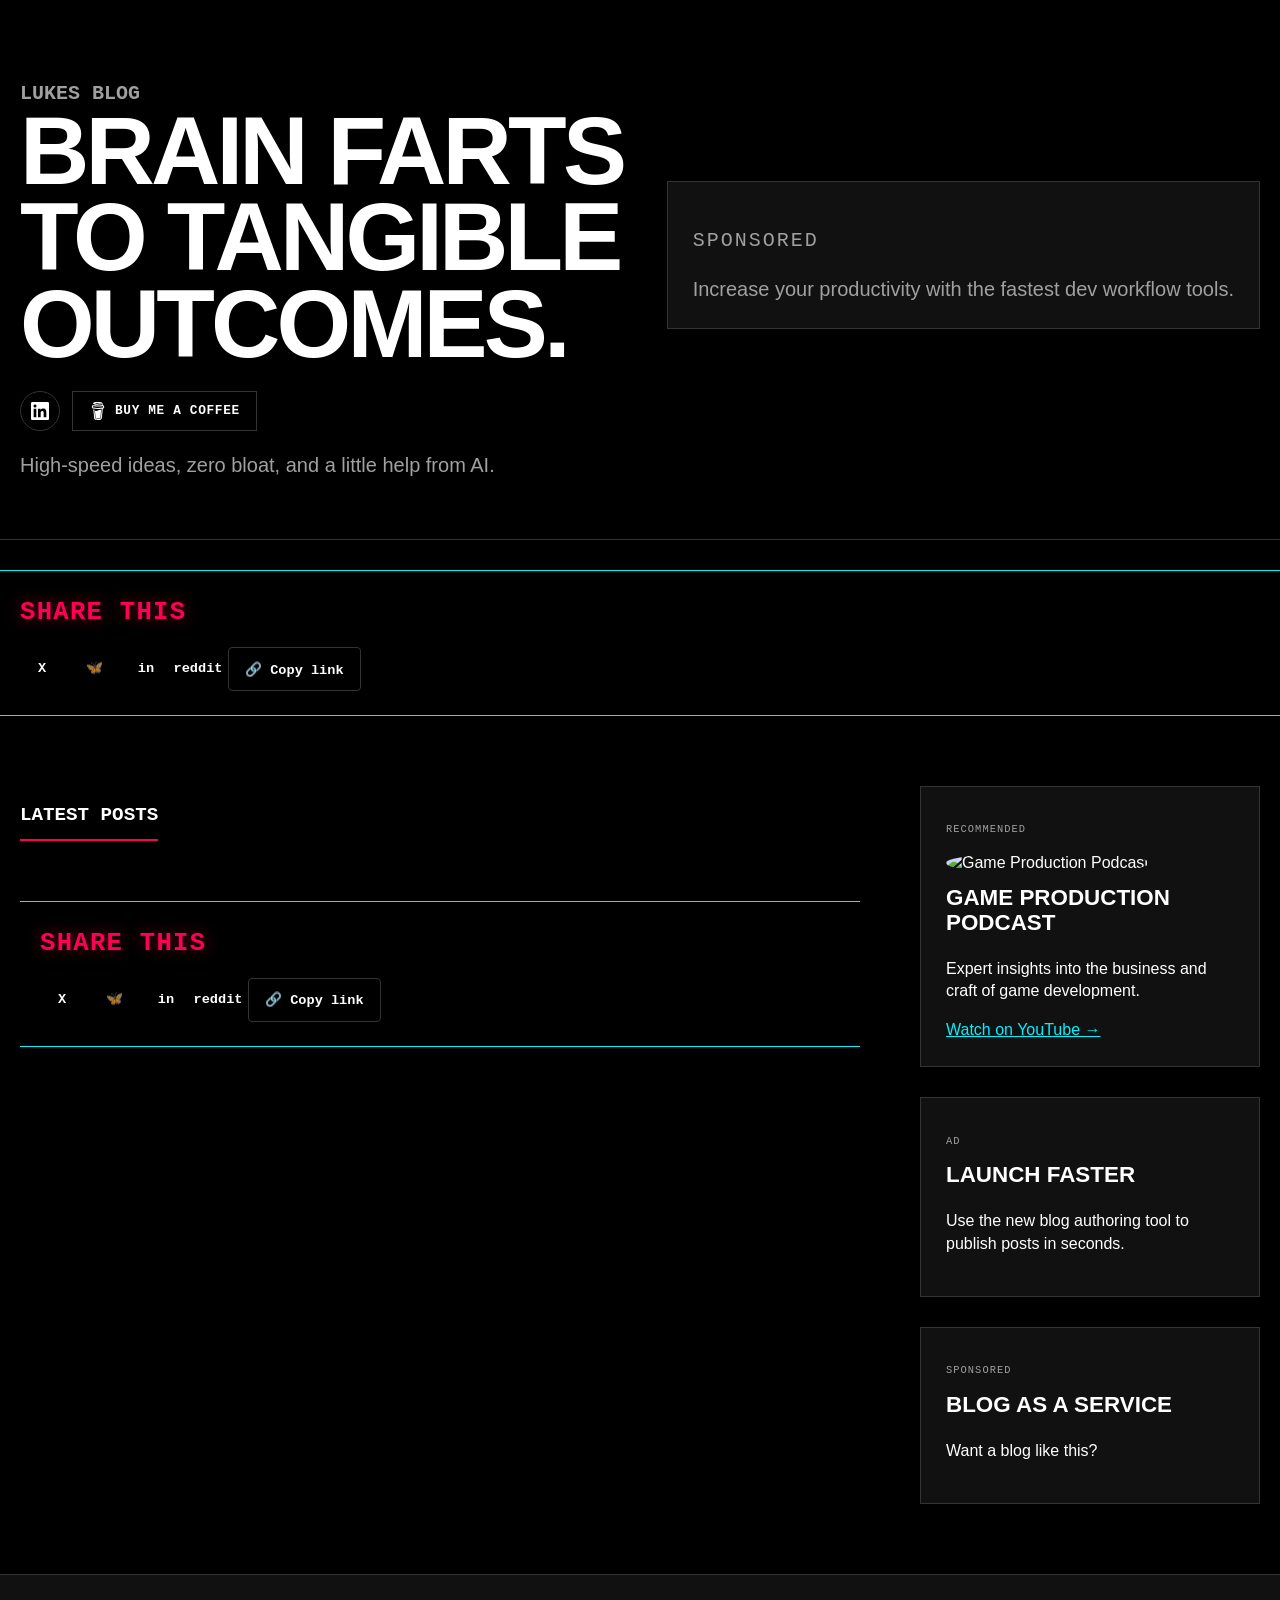
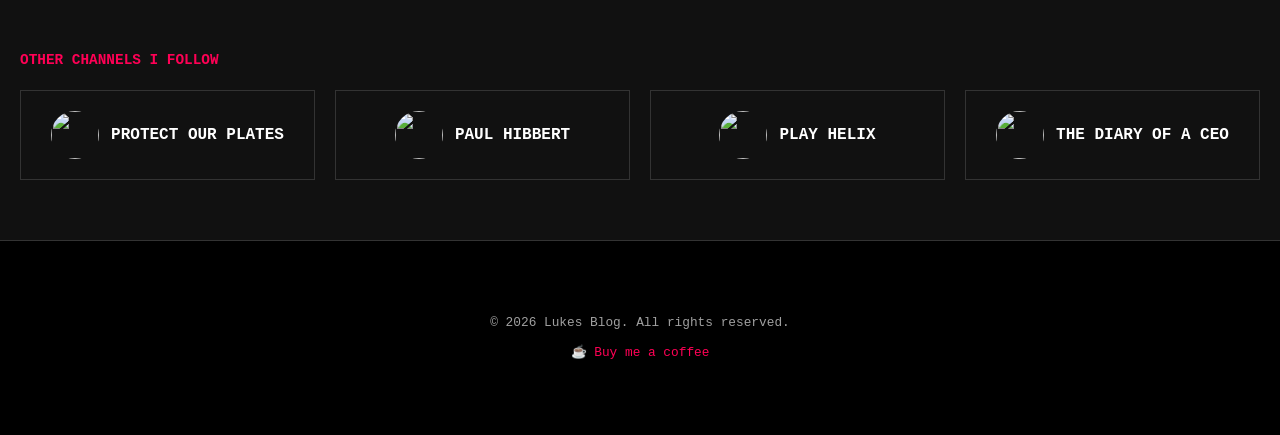
==== blog/index.html @ be26c08c "cache-bust blog stylesheet so CSS updates always land" ====
<!DOCTYPE html>
<html lang="en">
<head>
  <meta charset="UTF-8" />
  <meta name="viewport" content="width=device-width, initial-scale=1.0" />
  <title>Lukes Blog</title>
  <meta name="description" content="High-speed ideas, zero bloat, and a little help from AI." />
  <link rel="canonical" href="https://blog.luketimms.online/" />

  <meta property="og:type" content="website" />
  <meta property="og:site_name" content="Lukes Blog" />
  <meta property="og:title" content="Lukes Blog — Brain farts to tangible outcomes." />
  <meta property="og:description" content="High-speed ideas, zero bloat, and a little help from AI." />
  <meta property="og:image" content="https://blog.luketimms.online/og-banner.png" />
  <meta property="og:url" content="https://blog.luketimms.online/" />

  <meta name="twitter:card" content="summary_large_image" />
  <meta name="twitter:title" content="Lukes Blog — Brain farts to tangible outcomes." />
  <meta name="twitter:description" content="High-speed ideas, zero bloat, and a little help from AI." />
  <meta name="twitter:image" content="https://blog.luketimms.online/og-banner.png" />

  <link rel="stylesheet" href="style.css?v=2" />
  <script src="https://cdn.jsdelivr.net/npm/marked/marked.min.js"></script>
  <!-- Google AdSense Auto Ads Script (Paste below) -->
  <!-- <script async src="https://pagead2.googlesyndication.com/pagead/js/adsbygoogle.js?client=ca-pub-XXXXXXXXXXXXXXXX" crossorigin="anonymous"></script> -->
</head>
<body>
  <header class="site-header">
    <div>
      <p class="eyebrow">Lukes Blog</p>
      <h1>Brain farts to tangible outcomes.</h1>
      <div class="hero-socials">
        <a href="https://www.linkedin.com/in/luketimms" target="_blank" rel="noopener" class="icon-only" aria-label="LinkedIn" title="LinkedIn">
          <svg viewBox="0 0 24 24" xmlns="http://www.w3.org/2000/svg"><path d="M20.447 20.452h-3.554v-5.569c0-1.328-.027-3.037-1.852-3.037-1.853 0-2.136 1.445-2.136 2.939v5.667H9.351V9h3.414v1.561h.046c.477-.9 1.637-1.85 3.37-1.85 3.601 0 4.267 2.37 4.267 5.455v6.286zM5.337 7.433c-1.144 0-2.063-.926-2.063-2.065 0-1.138.92-2.063 2.063-2.063 1.14 0 2.064.925 2.064 2.063 0 1.139-.925 2.065-2.064 2.065zm1.782 13.019H3.555V9h3.564v11.452zM22.225 0H1.771C.792 0 0 .774 0 1.729v20.542C0 23.227.792 24 1.771 24h20.451C23.2 24 24 23.227 24 22.271V1.729C24 .774 23.2 0 22.222 0h.003z"/></svg>
        </a>
        <a href="https://www.buymeacoffee.com/lukedtimmsU" target="_blank" rel="noopener" aria-label="Buy me a coffee">
          <svg viewBox="0 0 24 24" xmlns="http://www.w3.org/2000/svg"><path d="M20.216 6.415l-.132-.666c-.119-.598-.388-1.163-1.001-1.379-.197-.069-.42-.098-.57-.241-.152-.143-.196-.366-.231-.572-.065-.378-.125-.756-.192-1.133-.057-.325-.102-.69-.25-.987-.195-.4-.597-.634-.996-.788a5.723 5.723 0 00-.626-.194c-1-.263-2.05-.36-3.077-.416a25.834 25.834 0 00-3.7.062c-.915.083-1.88.184-2.75.5-.318.116-.646.256-.888.501-.297.302-.393.77-.177 1.146.154.267.415.456.692.58.36.162.737.284 1.123.366 1.075.238 2.189.331 3.287.37 1.218.05 2.437.01 3.65-.118.299-.033.598-.073.896-.119.352-.054.578-.513.474-.834-.124-.383-.457-.531-.834-.473-.466.074-.96.108-1.382.146-1.177.08-2.358.082-3.536.006a22.228 22.228 0 01-1.157-.107c-.086-.01-.18-.025-.258-.036-.243-.036-.484-.08-.724-.13-.111-.027-.111-.185 0-.212h.005c.277-.06.557-.108.838-.147h.002c.131-.009.263-.032.394-.048a25.076 25.076 0 013.426-.12c.674.019 1.347.067 2.017.144l.228.031c.267.04.533.088.798.145.392.085.895.113 1.07.542.055.137.08.288.111.431l.319 1.484a.237.237 0 01-.199.284h-.003c-.037.006-.075.01-.112.015a36.704 36.704 0 01-4.743.295 37.059 37.059 0 01-4.699-.304c-.14-.017-.293-.042-.417-.06-.326-.048-.649-.108-.973-.161-.393-.065-.768-.032-1.123.161-.29.16-.527.404-.675.701-.154.316-.199.66-.267 1-.069.34-.176.707-.135 1.056.087.753.613 1.365 1.37 1.502a39.69 39.69 0 0011.343.376.483.483 0 01.535.53l-.071.697-1.018 9.907c-.041.41-.047.832-.125 1.237-.122.637-.553 1.028-1.182 1.171-.577.131-1.165.2-1.756.205-.656.004-1.31-.025-1.966-.022-.699.004-1.556-.06-2.095-.58-.475-.458-.54-1.174-.605-1.793l-.731-7.013-.322-3.094c-.037-.351-.286-.695-.678-.678-.336.015-.718.3-.678.679l.228 2.185.949 9.112c.147 1.344 1.174 2.068 2.446 2.272.742.12 1.503.144 2.257.156.966.016 1.942.053 2.892-.122 1.408-.258 2.465-1.198 2.616-2.657.34-3.332.683-6.663 1.024-9.995l.215-2.087a.484.484 0 01.39-.426c.402-.078.787-.212 1.074-.518.455-.488.546-1.124.385-1.766zm-1.478.772c-.145.137-.363.201-.578.233-2.416.359-4.866.54-7.308.46-1.748-.06-3.477-.254-5.207-.498-.17-.024-.353-.055-.47-.18-.22-.236-.111-.71-.054-.995.052-.26.152-.609.463-.646.484-.057 1.046.148 1.526.22.577.088 1.156.159 1.737.212 2.48.226 5.002.19 7.472-.14.45-.06.899-.13 1.345-.21.399-.072.84-.206 1.08.206.166.281.188.657.162.974a.544.544 0 01-.169.364zm-6.159 3.9c-.862.37-1.84.788-3.109.788a5.884 5.884 0 01-1.569-.217l.877 9.004c.065.78.717 1.38 1.5 1.38 0 0 1.243.065 1.658.065.447 0 1.786-.065 1.786-.065.783 0 1.434-.6 1.499-1.38l.94-9.95a3.996 3.996 0 00-1.322-.238c-.826 0-1.491.284-2.26.613z"/></svg>
          <span>Buy Me A Coffee</span>
        </a>
      </div>
      <p>High-speed ideas, zero bloat, and a little help from AI.</p>
    </div>
    <div class="header-ad ad-card">
      <p class="ad-label">Sponsored</p>
      <p>Increase your productivity with the fastest dev workflow tools.</p>
    </div>
  </header>

  <div class="share-slot"></div>

  <main class="site-main">
    <section class="posts-list">
      <h2>Latest posts</h2>
      <div id="postList" class="posts"></div>
      <div class="share-slot"></div>
    </section>

    <aside class="sidebar">
      <div class="ad-card yt-channel-card">
        <p class="ad-label">Recommended</p>
        <img class="yt-avatar" src="https://yt3.googleusercontent.com/e-gBcJCLDmMNoA7vnExQh3LhSU6QcYeBwwwmDhj_YSM10-qP9LurtDmpB1qUwk3S9f2PLRQwRqM=s160-c-k-c0x00ffffff-no-rj" alt="Game Production Podcast" />
        <h3>Game Production Podcast</h3>
        <p>Expert insights into the business and craft of game development.</p>
        <a href="https://www.youtube.com/@GameProdPod" target="_blank" class="meta" style="text-decoration: underline; color: var(--accent-alt);">Watch on YouTube →</a>
      </div>

      <div class="ad-card">
        <p class="ad-label">Ad</p>
        <h3>Launch faster</h3>
        <p>Use the new blog authoring tool to publish posts in seconds.</p>
      </div>

      <div class="ad-card">
        <p class="ad-label">Sponsored</p>
        <h3>Blog as a Service</h3>
        <p>Want a blog like this?</p>
      </div>
    </aside>
  </main>

  <section class="channels-footer">
    <div class="channels-container">
      <p class="eyebrow">Other channels I follow</p>
      <div class="channels-grid">
        <a href="https://www.youtube.com/@ProtectOurPlates" target="_blank"><img class="yt-avatar" src="https://yt3.googleusercontent.com/zNWJEfobLRA9O7QRPaAH_uM-wa2_meb5No0AY1TmdG3lN-a5Rja2aGU0TJtCm1MjpFztLm9N=s160-c-k-c0x00ffffff-no-rj" alt="" />Protect Our Plates</a>
        <a href="https://www.youtube.com/@paulhibbert" target="_blank"><img class="yt-avatar" src="https://yt3.googleusercontent.com/5rUJfZBTo5q5XJ56Cb_5isfxBjmj-uohvFCiiiAv_nZGCCdcpIcC5msq15hbYTJWZEToTy5w2Q=s160-c-k-c0x00ffffff-no-rj" alt="" />Paul Hibbert</a>
        <a href="https://www.youtube.com/@play_helix" target="_blank"><img class="yt-avatar" src="https://yt3.googleusercontent.com/u_BNNGNcwPhxbIgUWCqLAgW0Ir_0tz6iTlPg1dA42ZaG5KEPgEZnb_br3M8HVeKGaAaGwn9CGyI=s160-c-k-c0x00ffffff-no-rj" alt="" />Play Helix</a>
        <a href="https://www.youtube.com/@TheDiaryOfACEO" target="_blank"><img class="yt-avatar" src="https://yt3.googleusercontent.com/JHCZDz37bsTmwoE1o4LEodF5vhsHfk29kCEauDTFr27-7hHXsHHvvWGzcG77v32ERrkpfInkGQ=s160-c-k-c0x00ffffff-no-rj" alt="" />The Diary Of A CEO</a>
      </div>
    </div>
  </section>

  <footer class="site-footer">
    <p>&copy; 2026 Lukes Blog. All rights reserved.</p>
    <p><a href="https://www.buymeacoffee.com/lukedtimmsU" target="_blank" rel="noopener" style="color: var(--accent);">☕ Buy me a coffee</a></p>
  </footer>

  <script src="blog.js"></script>
</body>
</html>
---- blog/style.css ----
:root {
  --bg: #000000;
  --surface: #111111;
  --text: #ffffff;
  --muted: #a0a0a0;
  --accent: #ff0055; /* Verge-style neon pink */
  --accent-alt: #00f2ff; /* Cyber blue */
  --border: #333333;
  --ad-bg: #1a1a1a;
  --font-main: "Inter", -apple-system, BlinkMacSystemFont, "Segoe UI", Roboto, sans-serif;
  --font-mono: "JetBrains Mono", "Roboto Mono", monospace;
}

* {
  box-sizing: border-box;
}

body {
  margin: 0;
  font-family: var(--font-main);
  background: var(--bg);
  color: var(--text);
  line-height: 1.4;
  -webkit-font-smoothing: antialiased;
}

a {
  color: inherit;
  text-decoration: none;
  transition: color 0.2s ease;
}

a:hover {
  color: var(--accent);
}

/* Layout */
.site-header,
.post-header,
.site-footer {
  max-width: 1400px;
  margin: 0 auto;
  padding: 60px 20px;
}

.site-header {
  border-bottom: 1px solid var(--border);
  display: grid;
  grid-template-columns: 1fr auto;
  gap: 40px;
  align-items: center;
}

.eyebrow {
  font-family: var(--font-mono);
  text-transform: uppercase;
  font-weight: 700;
  font-size: 0.9rem;
  color: var(--accent);
  margin-bottom: 10px;
  display: block;
}

.site-header h1 {
  margin: 0;
  font-size: clamp(2.5rem, 8vw, 6rem);
  line-height: 0.9;
  font-weight: 900;
  letter-spacing: -0.04em;
  text-transform: uppercase;
}

.site-header p {
  margin: 20px 0 0;
  font-size: 1.25rem;
  color: var(--muted);
  max-width: 600px;
}

.hero-socials {
  display: flex;
  align-items: center;
  flex-wrap: wrap;
  gap: 12px;
  margin: 24px 0 0;
}

.hero-socials a {
  display: inline-flex;
  align-items: center;
  gap: 8px;
  font-family: var(--font-mono);
  font-size: 0.8rem;
  font-weight: 700;
  text-transform: uppercase;
  letter-spacing: 0.05em;
  color: var(--text);
  border: 1px solid var(--border);
  padding: 10px 16px;
  transition: all 0.2s ease;
}

.hero-socials a:hover {
  border-color: var(--accent);
  color: var(--accent);
}

.hero-socials a.icon-only {
  padding: 10px;
  border-radius: 50%;
}

.hero-socials svg {
  width: 18px;
  height: 18px;
  fill: currentColor;
  flex-shrink: 0;
}

/* Main Content Grid */
.site-main,
.post-main {
  max-width: 1400px;
  margin: 0 auto;
  padding: 40px 20px;
  display: grid;
  grid-template-columns: 1fr 340px;
  gap: 60px;
}

/* Posts List */
.posts-list h2 {
  font-family: var(--font-mono);
  font-size: 1.2rem;
  text-transform: uppercase;
  margin-bottom: 30px;
  padding-bottom: 10px;
  border-bottom: 2px solid var(--accent);
  display: inline-block;
}

.post-card {
  padding-bottom: 40px;
  margin-bottom: 40px;
  border-bottom: 1px solid var(--border);
}

.post-card h3 {
  margin: 0 0 12px;
  font-size: 2.5rem;
  font-weight: 800;
  line-height: 1;
  letter-spacing: -0.03em;
}

.post-card p {
  font-size: 1.1rem;
  color: var(--muted);
  margin: 0 0 15px;
}

.post-card .meta {
  font-family: var(--font-mono);
  font-size: 0.8rem;
  color: var(--accent-alt);
  text-transform: uppercase;
}

/* Article Styling */
#postMeta h1 {
  font-size: clamp(2.5rem, 6vw, 5rem);
  font-weight: 900;
  line-height: 0.95;
  margin: 10px 0 25px;
  letter-spacing: -0.04em;
  text-transform: uppercase;
}

.post-subtitle {
  font-size: 1.5rem;
  color: var(--muted);
  line-height: 1.3;
  margin-bottom: 40px;
  max-width: 800px;
}

.hero-full-width {
  width: 100%;
  max-width: 1400px;
  margin: 0 auto;
  padding: 0 20px;
}

.hero-image {
  width: 100%;
  aspect-ratio: 21 / 9;
  object-fit: cover;
  margin-bottom: 40px;
  border: 1px solid var(--border);
}

.post-content {
  font-size: 1.2rem;
  line-height: 1.6;
  max-width: 800px;
}

.post-content p {
  margin-bottom: 1.8rem;
}

.post-content h2 {
  font-size: 2.2rem;
  font-weight: 800;
  text-transform: uppercase;
  margin: 2em 0 0.8em;
  color: var(--accent);
}

.post-content a {
  color: var(--accent-alt);
  text-decoration: underline;
}

/* Custom Call to Action Style */
.cta-box {
  background: var(--surface);
  border: 2px solid var(--accent);
  padding: 40px;
  margin: 60px 0;
  position: relative;
}

.cta-box::before {
  content: "ACTION REQUIRED";
  position: absolute;
  top: -12px;
  left: 20px;
  background: var(--accent);
  color: #fff;
  font-family: var(--font-mono);
  font-size: 0.7rem;
  padding: 2px 8px;
  font-weight: 900;
}

/* Share row — "Post-Exit Anchor" (Paul, Design Director, 2026-06-24) */
.share-slot {
  width: 100%;
}

.share-slot:empty {
  display: none;
}

.share-slot {
  max-width: 1400px;
  margin: 30px auto;
  padding: 24px 20px;
  border-top: 1px solid var(--accent-alt);
  border-bottom: 1px solid var(--accent-alt);
  box-sizing: border-box;
}

.share-label {
  font-family: var(--font-mono);
  font-size: 1.6rem;
  font-weight: 900;
  letter-spacing: 0.05em;
  text-transform: uppercase;
  color: var(--accent);
  margin: 0 0 16px;
  text-shadow: 0 0 16px rgba(255, 0, 85, 0.45);
}

.share-buttons {
  display: flex;
  align-items: center;
  gap: 8px;
}

.share-btn {
  width: 44px;
  height: 44px;
  display: flex;
  align-items: center;
  justify-content: center;
  background: transparent;
  border: none;
  color: var(--text);
  font-family: var(--font-mono);
  font-size: 0.85rem;
  font-weight: 700;
  cursor: pointer;
  transition: color 0.15s cubic-bezier(0.4, 0, 0.2, 1), transform 0.15s cubic-bezier(0.4, 0, 0.2, 1), filter 0.15s cubic-bezier(0.4, 0, 0.2, 1);
}

.share-btn:hover {
  color: var(--accent);
  filter: drop-shadow(0 0 12px var(--accent));
  transform: translateY(-2px);
}

.share-btn-copy {
  width: auto;
  padding: 0 16px;
  gap: 8px;
  background: transparent;
  border: 1px solid var(--border);
  color: var(--text);
  border-radius: 4px;
  white-space: nowrap;
}

.share-btn-copy:hover {
  color: var(--accent);
  border-color: var(--accent);
  filter: drop-shadow(0 0 12px var(--accent));
  transform: translateY(-2px);
}

.sidebar {
  position: sticky;
  top: 40px;
}

.ad-card {
  background: var(--surface);
  padding: 25px;
  border: 1px solid var(--border);
  margin-bottom: 30px;
  position: relative;
}

.ad-card h3 {
  font-size: 1.4rem;
  font-weight: 800;
  margin-top: 0;
  line-height: 1.1;
  text-transform: uppercase;
}

.ad-label {
  font-family: var(--font-mono);
  font-size: 0.65rem;
  color: var(--muted);
  text-transform: uppercase;
  margin-bottom: 15px;
  display: block;
  letter-spacing: 0.1em;
}

a.ad-card {
  display: block;
  text-decoration: none;
  color: inherit;
}

.ad-card-image img {
  display: block;
  width: 100%;
  height: auto;
  margin-top: 10px;
}

.yt-avatar {
  width: 48px;
  height: 48px;
  border-radius: 50%;
  object-fit: cover;
  flex-shrink: 0;
}

.yt-channel-card .yt-avatar {
  width: 64px;
  height: 64px;
  margin-bottom: 12px;
}

.affiliate-disclosure {
  font-family: var(--font-mono);
  font-size: 0.65rem;
  color: var(--muted);
  letter-spacing: 0.02em;
  margin: 0 0 30px;
}

.channels-footer {
  background: var(--surface);
  border-top: 1px solid var(--border);
  padding: 60px 20px;
}

.channels-container {
  max-width: 1400px;
  margin: 0 auto;
}

.channels-grid {
  display: grid;
  grid-template-columns: repeat(auto-fill, minmax(250px, 1fr));
  gap: 20px;
  margin-top: 20px;
}

.channels-grid a {
  font-family: var(--font-mono);
  font-size: 1rem;
  font-weight: 700;
  color: var(--text);
  padding: 20px;
  border: 1px solid var(--border);
  text-transform: uppercase;
  transition: all 0.2s ease;
  display: flex;
  align-items: center;
  gap: 12px;
  justify-content: center;
}

.channels-grid a:hover {
  border-color: var(--accent);
  color: var(--accent);
  background: var(--bg);
}

.site-footer {
  border-top: 1px solid var(--border);
  font-family: var(--font-mono);
  font-size: 0.8rem;
  color: var(--muted);
  text-align: center;
}

@media (max-width: 1100px) {
  .site-header { grid-template-columns: 1fr; }
  .site-main, .post-main { grid-template-columns: 1fr; gap: 40px; }
  .post-card h3 { font-size: 2rem; }
}
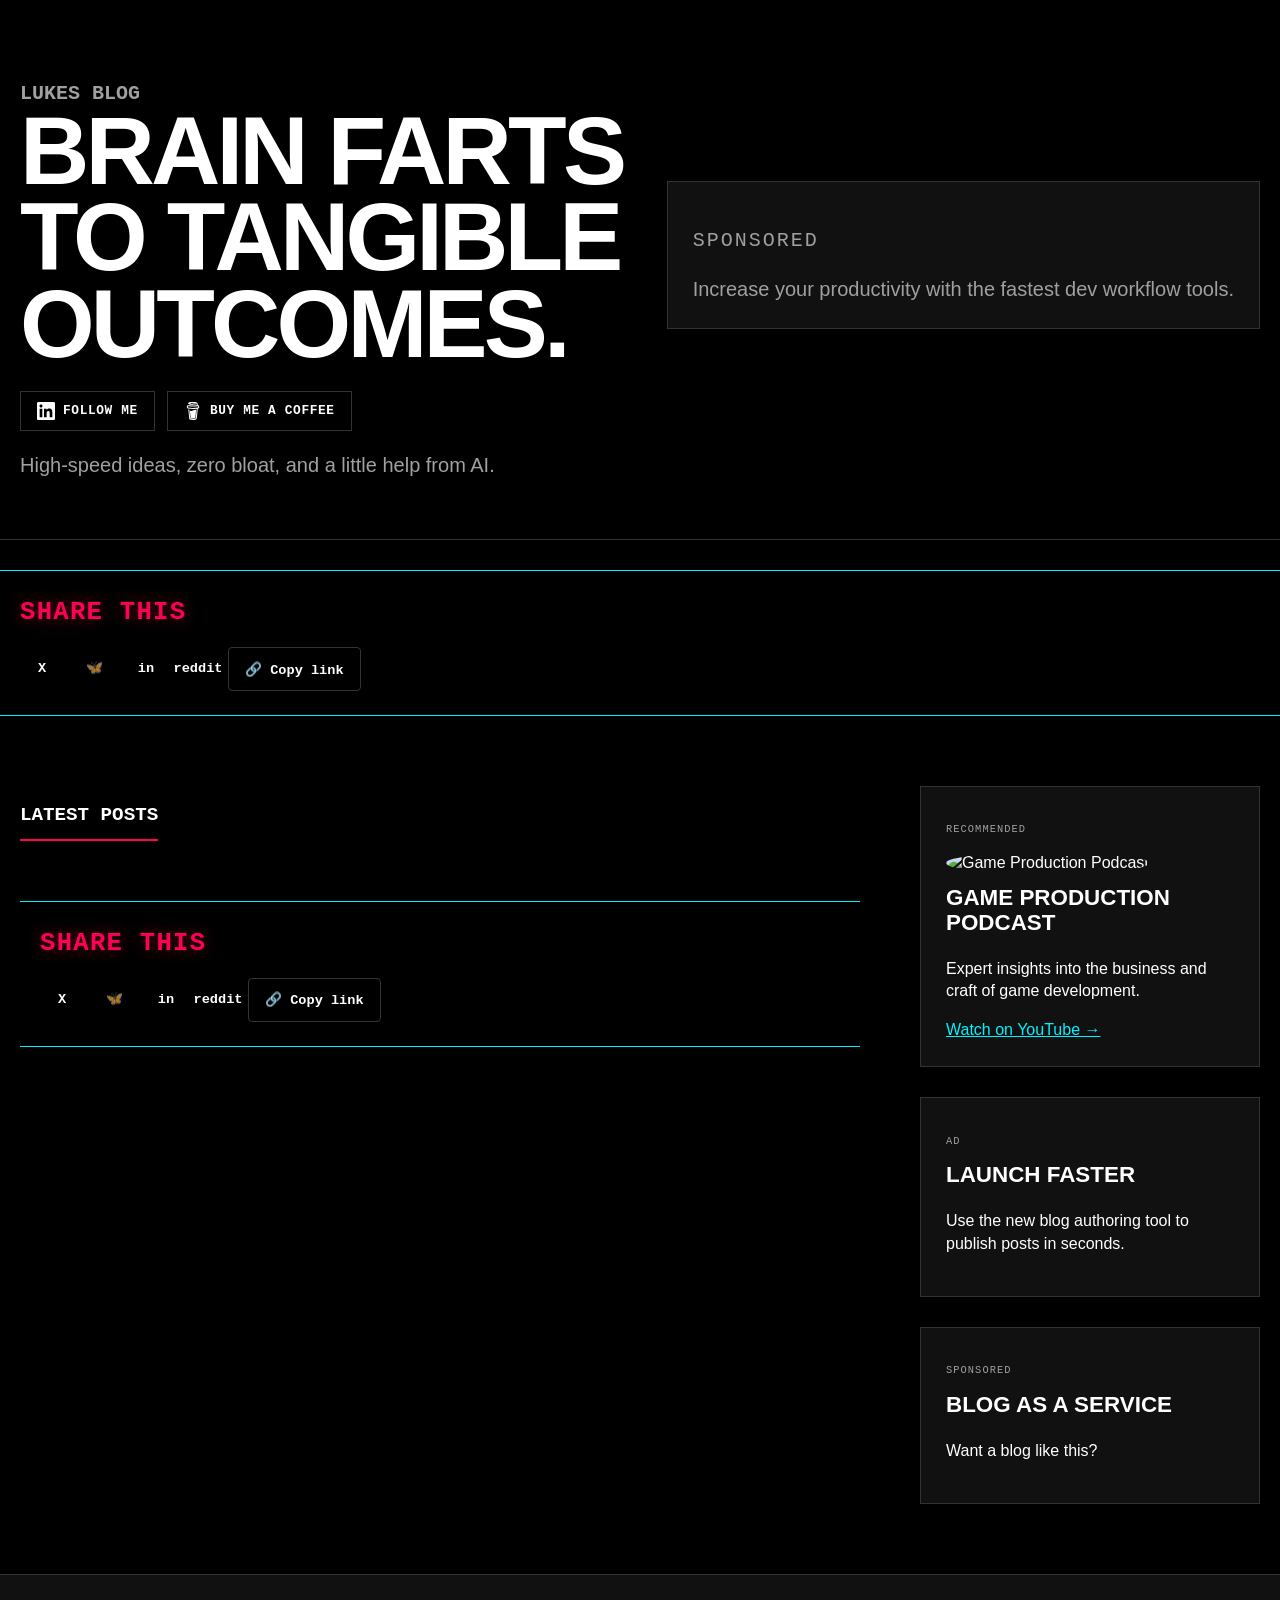
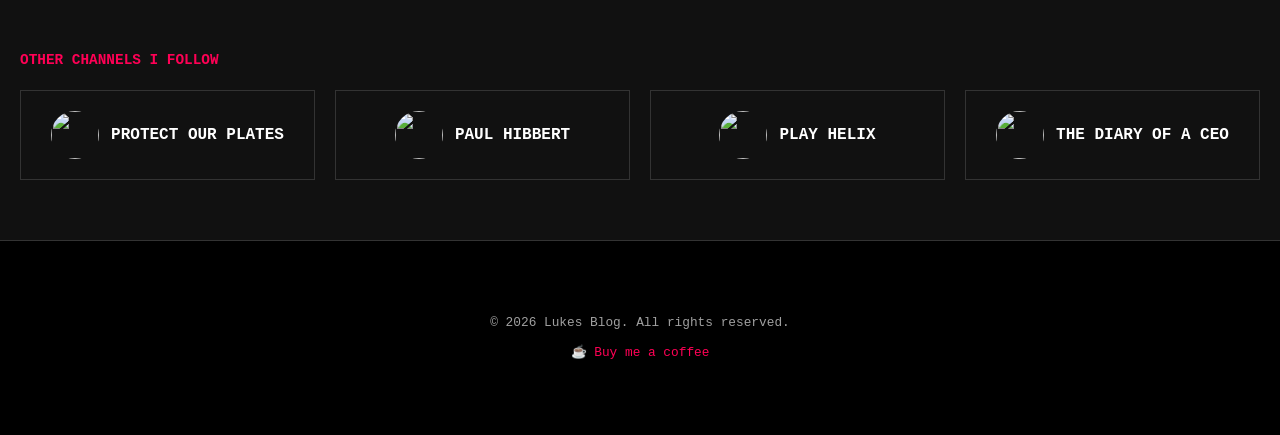
==== commit 772115d9: "add Follow Me label beside blog LinkedIn icon" ====
--- a/blog/index.html
+++ b/blog/index.html
@@ -30,8 +30,9 @@
       <p class="eyebrow">Lukes Blog</p>
       <h1>Brain farts to tangible outcomes.</h1>
       <div class="hero-socials">
-        <a href="https://www.linkedin.com/in/luketimms" target="_blank" rel="noopener" class="icon-only" aria-label="LinkedIn" title="LinkedIn">
+        <a href="https://www.linkedin.com/in/luketimms" target="_blank" rel="noopener" aria-label="LinkedIn" title="LinkedIn">
           <svg viewBox="0 0 24 24" xmlns="http://www.w3.org/2000/svg"><path d="M20.447 20.452h-3.554v-5.569c0-1.328-.027-3.037-1.852-3.037-1.853 0-2.136 1.445-2.136 2.939v5.667H9.351V9h3.414v1.561h.046c.477-.9 1.637-1.85 3.37-1.85 3.601 0 4.267 2.37 4.267 5.455v6.286zM5.337 7.433c-1.144 0-2.063-.926-2.063-2.065 0-1.138.92-2.063 2.063-2.063 1.14 0 2.064.925 2.064 2.063 0 1.139-.925 2.065-2.064 2.065zm1.782 13.019H3.555V9h3.564v11.452zM22.225 0H1.771C.792 0 0 .774 0 1.729v20.542C0 23.227.792 24 1.771 24h20.451C23.2 24 24 23.227 24 22.271V1.729C24 .774 23.2 0 22.222 0h.003z"/></svg>
+          <span>Follow Me</span>
         </a>
         <a href="https://www.buymeacoffee.com/lukedtimmsU" target="_blank" rel="noopener" aria-label="Buy me a coffee">
           <svg viewBox="0 0 24 24" xmlns="http://www.w3.org/2000/svg"><path d="M20.216 6.415l-.132-.666c-.119-.598-.388-1.163-1.001-1.379-.197-.069-.42-.098-.57-.241-.152-.143-.196-.366-.231-.572-.065-.378-.125-.756-.192-1.133-.057-.325-.102-.69-.25-.987-.195-.4-.597-.634-.996-.788a5.723 5.723 0 00-.626-.194c-1-.263-2.05-.36-3.077-.416a25.834 25.834 0 00-3.7.062c-.915.083-1.88.184-2.75.5-.318.116-.646.256-.888.501-.297.302-.393.77-.177 1.146.154.267.415.456.692.58.36.162.737.284 1.123.366 1.075.238 2.189.331 3.287.37 1.218.05 2.437.01 3.65-.118.299-.033.598-.073.896-.119.352-.054.578-.513.474-.834-.124-.383-.457-.531-.834-.473-.466.074-.96.108-1.382.146-1.177.08-2.358.082-3.536.006a22.228 22.228 0 01-1.157-.107c-.086-.01-.18-.025-.258-.036-.243-.036-.484-.08-.724-.13-.111-.027-.111-.185 0-.212h.005c.277-.06.557-.108.838-.147h.002c.131-.009.263-.032.394-.048a25.076 25.076 0 013.426-.12c.674.019 1.347.067 2.017.144l.228.031c.267.04.533.088.798.145.392.085.895.113 1.07.542.055.137.08.288.111.431l.319 1.484a.237.237 0 01-.199.284h-.003c-.037.006-.075.01-.112.015a36.704 36.704 0 01-4.743.295 37.059 37.059 0 01-4.699-.304c-.14-.017-.293-.042-.417-.06-.326-.048-.649-.108-.973-.161-.393-.065-.768-.032-1.123.161-.29.16-.527.404-.675.701-.154.316-.199.66-.267 1-.069.34-.176.707-.135 1.056.087.753.613 1.365 1.37 1.502a39.69 39.69 0 0011.343.376.483.483 0 01.535.53l-.071.697-1.018 9.907c-.041.41-.047.832-.125 1.237-.122.637-.553 1.028-1.182 1.171-.577.131-1.165.2-1.756.205-.656.004-1.31-.025-1.966-.022-.699.004-1.556-.06-2.095-.58-.475-.458-.54-1.174-.605-1.793l-.731-7.013-.322-3.094c-.037-.351-.286-.695-.678-.678-.336.015-.718.3-.678.679l.228 2.185.949 9.112c.147 1.344 1.174 2.068 2.446 2.272.742.12 1.503.144 2.257.156.966.016 1.942.053 2.892-.122 1.408-.258 2.465-1.198 2.616-2.657.34-3.332.683-6.663 1.024-9.995l.215-2.087a.484.484 0 01.39-.426c.402-.078.787-.212 1.074-.518.455-.488.546-1.124.385-1.766zm-1.478.772c-.145.137-.363.201-.578.233-2.416.359-4.866.54-7.308.46-1.748-.06-3.477-.254-5.207-.498-.17-.024-.353-.055-.47-.18-.22-.236-.111-.71-.054-.995.052-.26.152-.609.463-.646.484-.057 1.046.148 1.526.22.577.088 1.156.159 1.737.212 2.48.226 5.002.19 7.472-.14.45-.06.899-.13 1.345-.21.399-.072.84-.206 1.08.206.166.281.188.657.162.974a.544.544 0 01-.169.364zm-6.159 3.9c-.862.37-1.84.788-3.109.788a5.884 5.884 0 01-1.569-.217l.877 9.004c.065.78.717 1.38 1.5 1.38 0 0 1.243.065 1.658.065.447 0 1.786-.065 1.786-.065.783 0 1.434-.6 1.499-1.38l.94-9.95a3.996 3.996 0 00-1.322-.238c-.826 0-1.491.284-2.26.613z"/></svg>
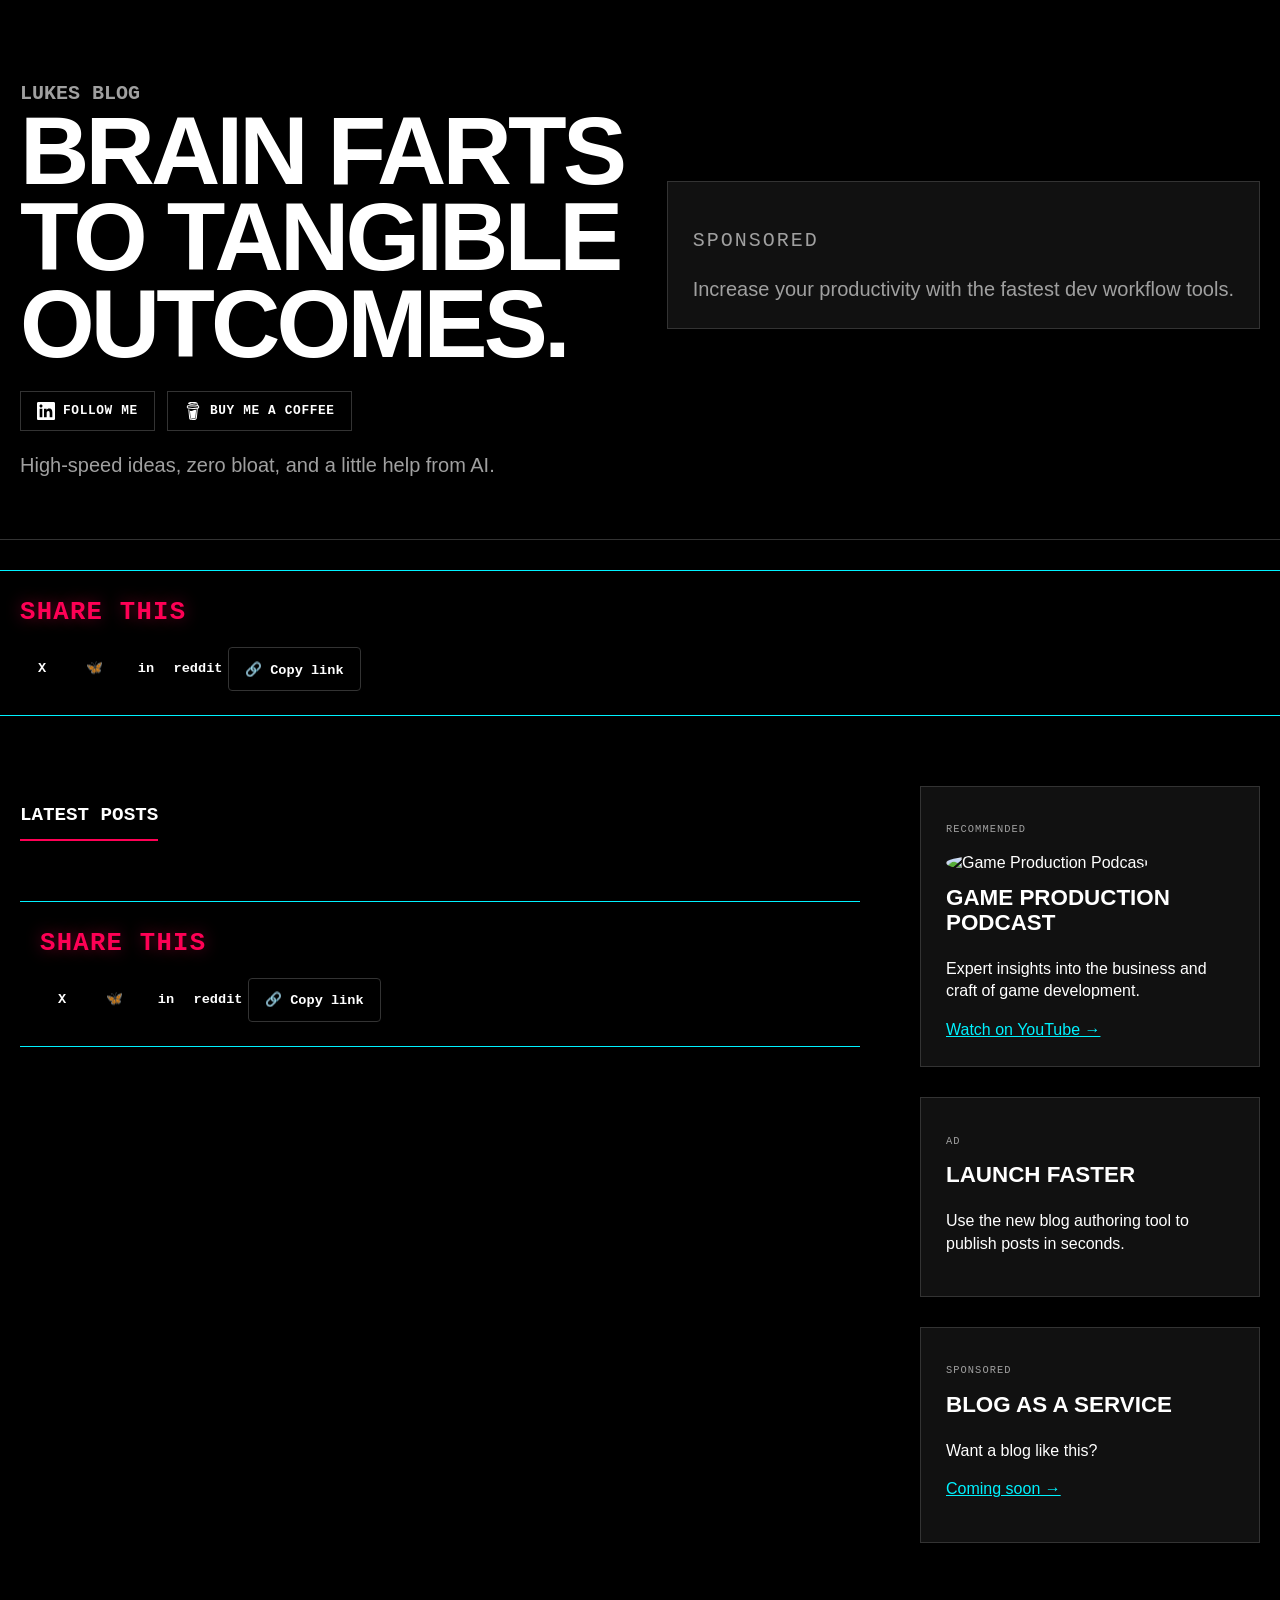
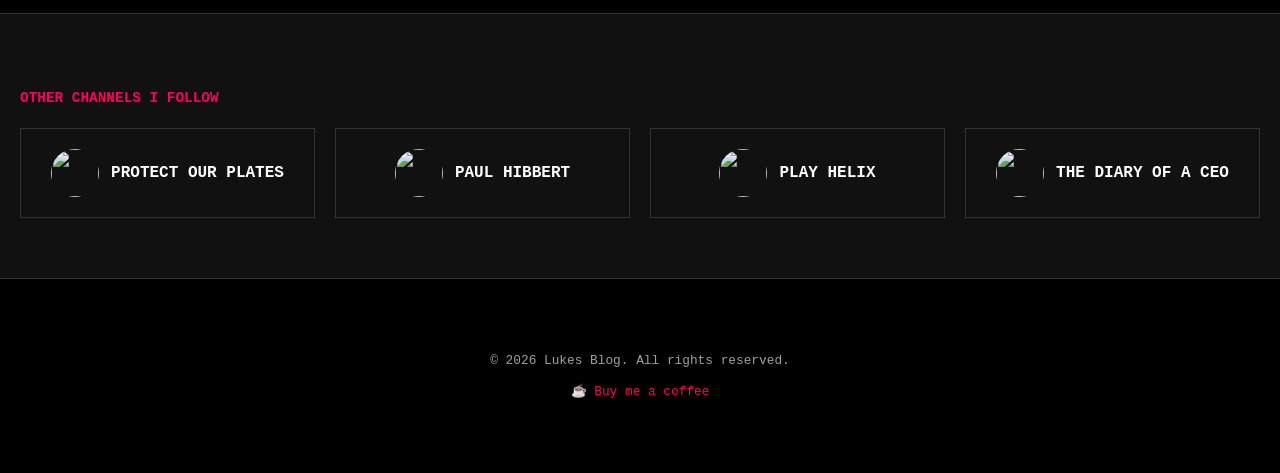
==== commit 03853d4b: "blog: point Blog as a Service ad cards at baas.tukems.cloud Adds the holding page and links the spon" ====
--- a/blog/index.html
+++ b/blog/index.html
@@ -71,11 +71,12 @@
         <p>Use the new blog authoring tool to publish posts in seconds.</p>
       </div>
 
-      <div class="ad-card">
+      <a href="https://baas.tukems.cloud/" class="ad-card">
         <p class="ad-label">Sponsored</p>
         <h3>Blog as a Service</h3>
         <p>Want a blog like this?</p>
-      </div>
+        <p class="meta" style="text-decoration: underline; color: var(--accent-alt);">Coming soon →</p>
+      </a>
     </aside>
   </main>
 
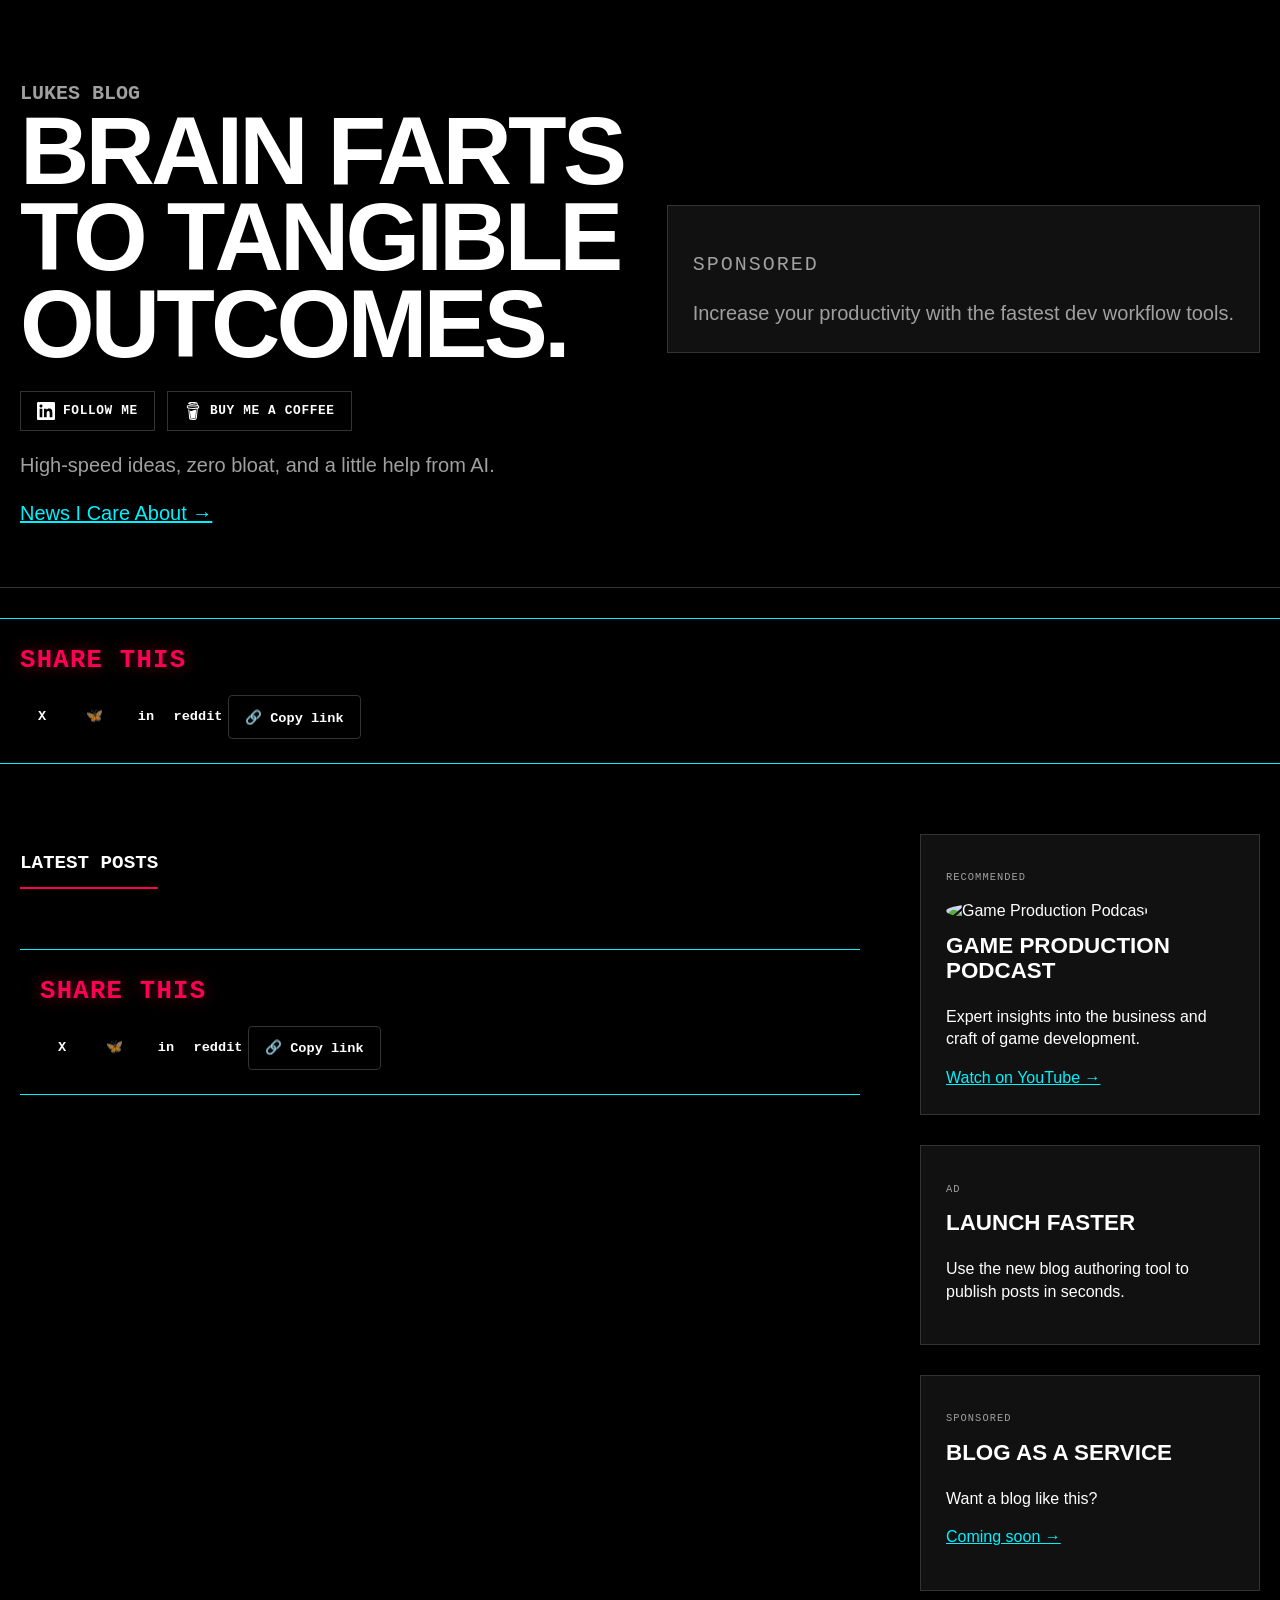
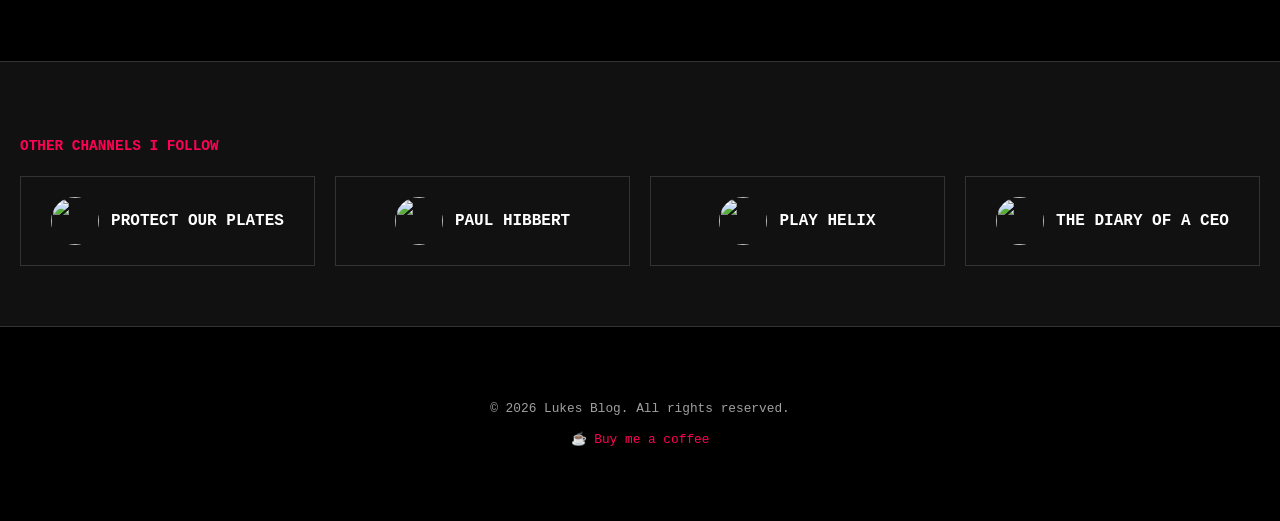
==== commit f459e79c: "blog: ship News I Care About subpage Real games-industry news brief at blog/news/, replacing the old" ====
--- a/blog/index.html
+++ b/blog/index.html
@@ -40,6 +40,7 @@
         </a>
       </div>
       <p>High-speed ideas, zero bloat, and a little help from AI.</p>
+      <p><a href="news/index.html" style="text-decoration: underline; color: var(--accent-alt);">News I Care About →</a></p>
     </div>
     <div class="header-ad ad-card">
       <p class="ad-label">Sponsored</p>
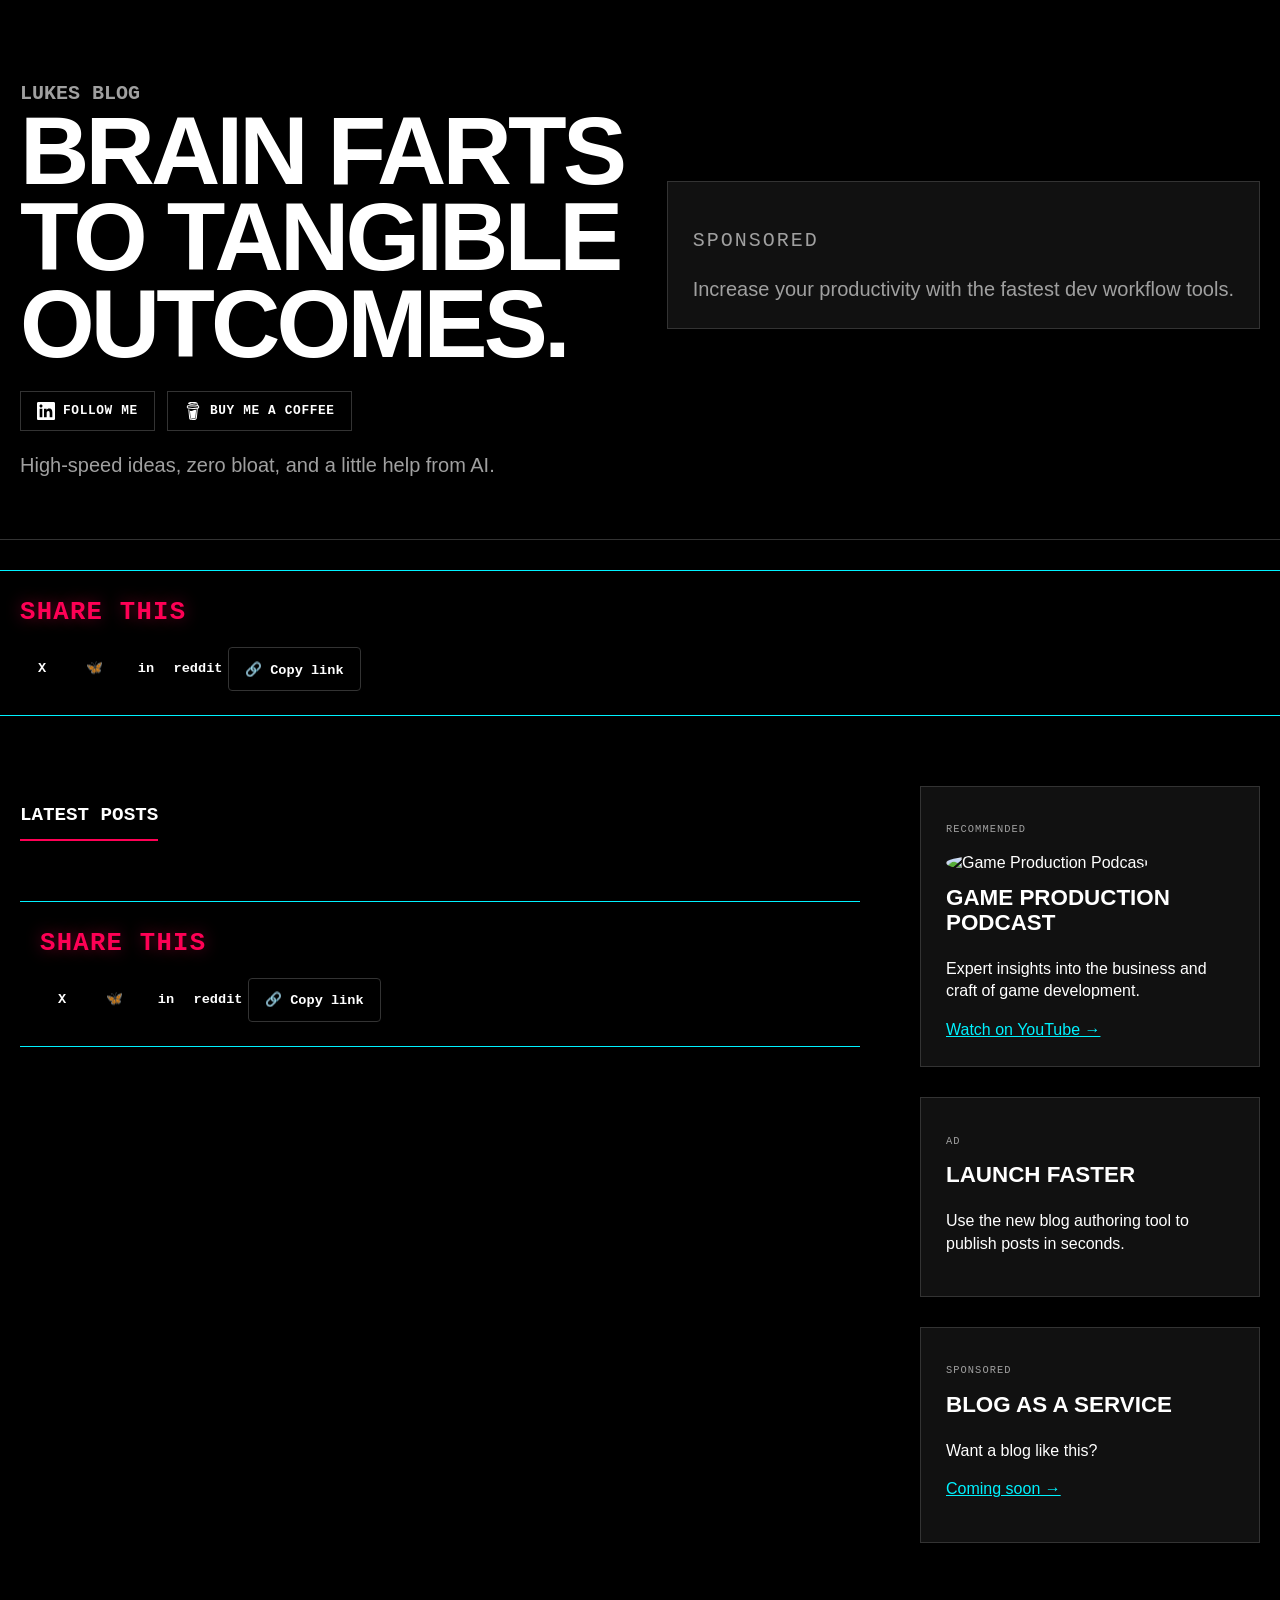
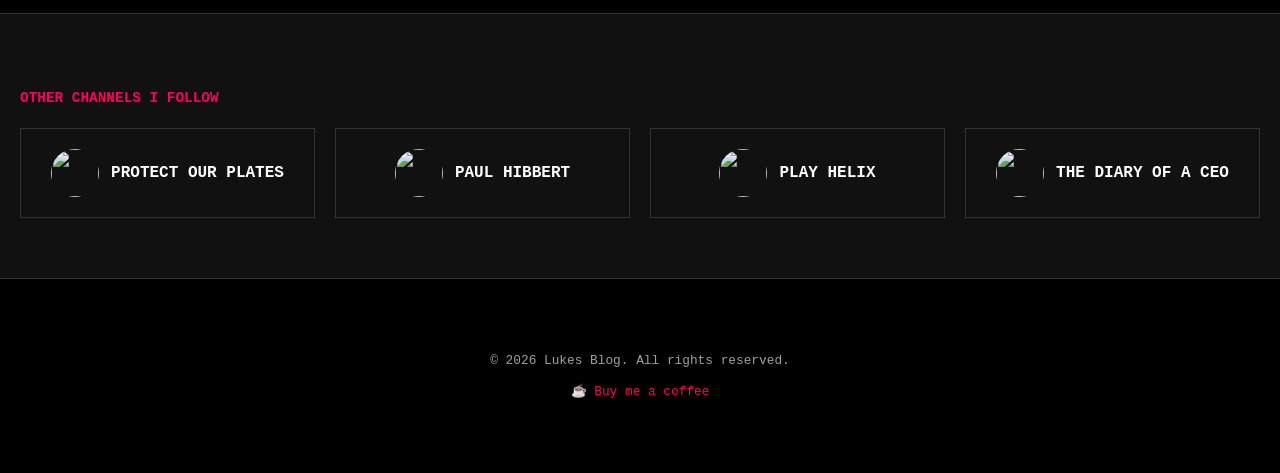
==== commit 7904e029: "blog: pull News I Care About link until the feed is live The page has no real content yet — the n8n " ====
--- a/blog/index.html
+++ b/blog/index.html
@@ -9,13 +9,13 @@
 
   <meta property="og:type" content="website" />
   <meta property="og:site_name" content="Lukes Blog" />
-  <meta property="og:title" content="Lukes Blog — Brain farts to tangible outcomes." />
+  <meta property="og:title" content="Lukes Blog: Brain farts to tangible outcomes." />
   <meta property="og:description" content="High-speed ideas, zero bloat, and a little help from AI." />
   <meta property="og:image" content="https://blog.luketimms.online/og-banner.png" />
   <meta property="og:url" content="https://blog.luketimms.online/" />
 
   <meta name="twitter:card" content="summary_large_image" />
-  <meta name="twitter:title" content="Lukes Blog — Brain farts to tangible outcomes." />
+  <meta name="twitter:title" content="Lukes Blog: Brain farts to tangible outcomes." />
   <meta name="twitter:description" content="High-speed ideas, zero bloat, and a little help from AI." />
   <meta name="twitter:image" content="https://blog.luketimms.online/og-banner.png" />
 
@@ -40,7 +40,6 @@
         </a>
       </div>
       <p>High-speed ideas, zero bloat, and a little help from AI.</p>
-      <p><a href="news/index.html" style="text-decoration: underline; color: var(--accent-alt);">News I Care About →</a></p>
     </div>
     <div class="header-ad ad-card">
       <p class="ad-label">Sponsored</p>
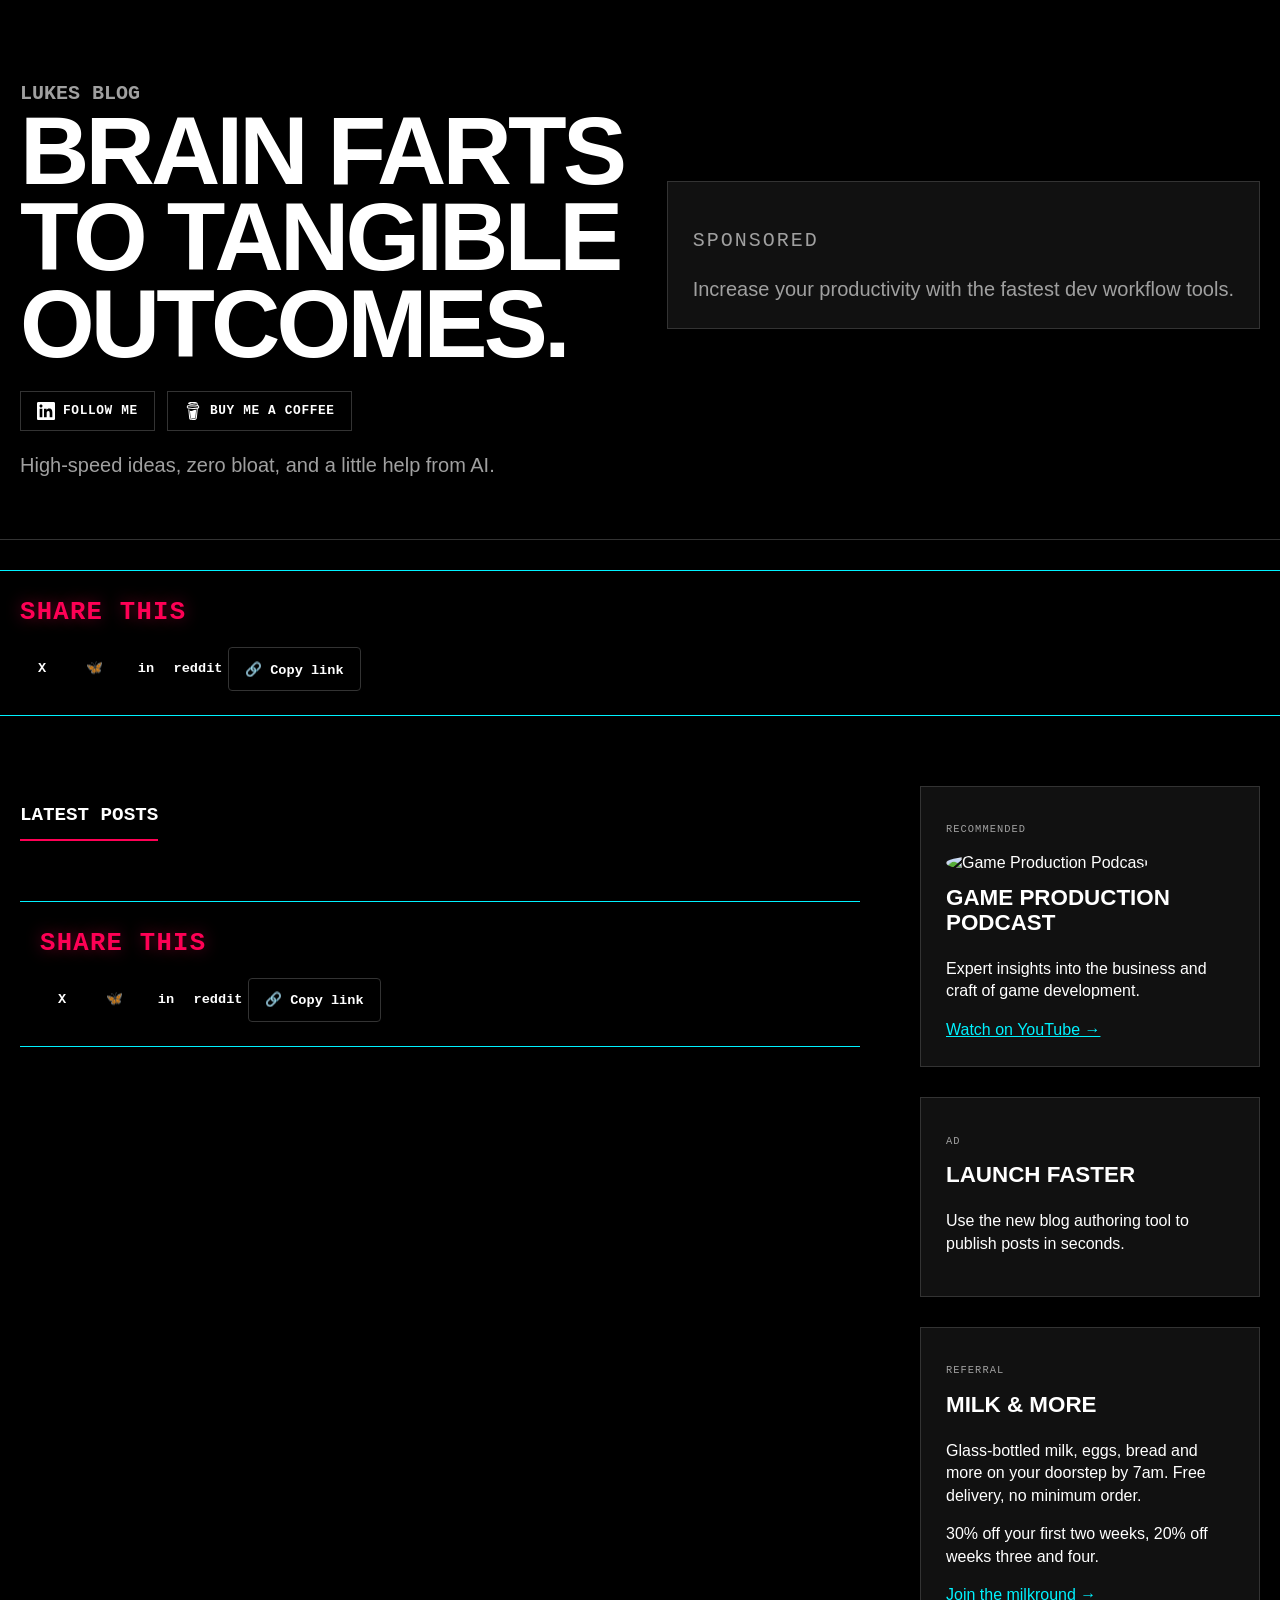
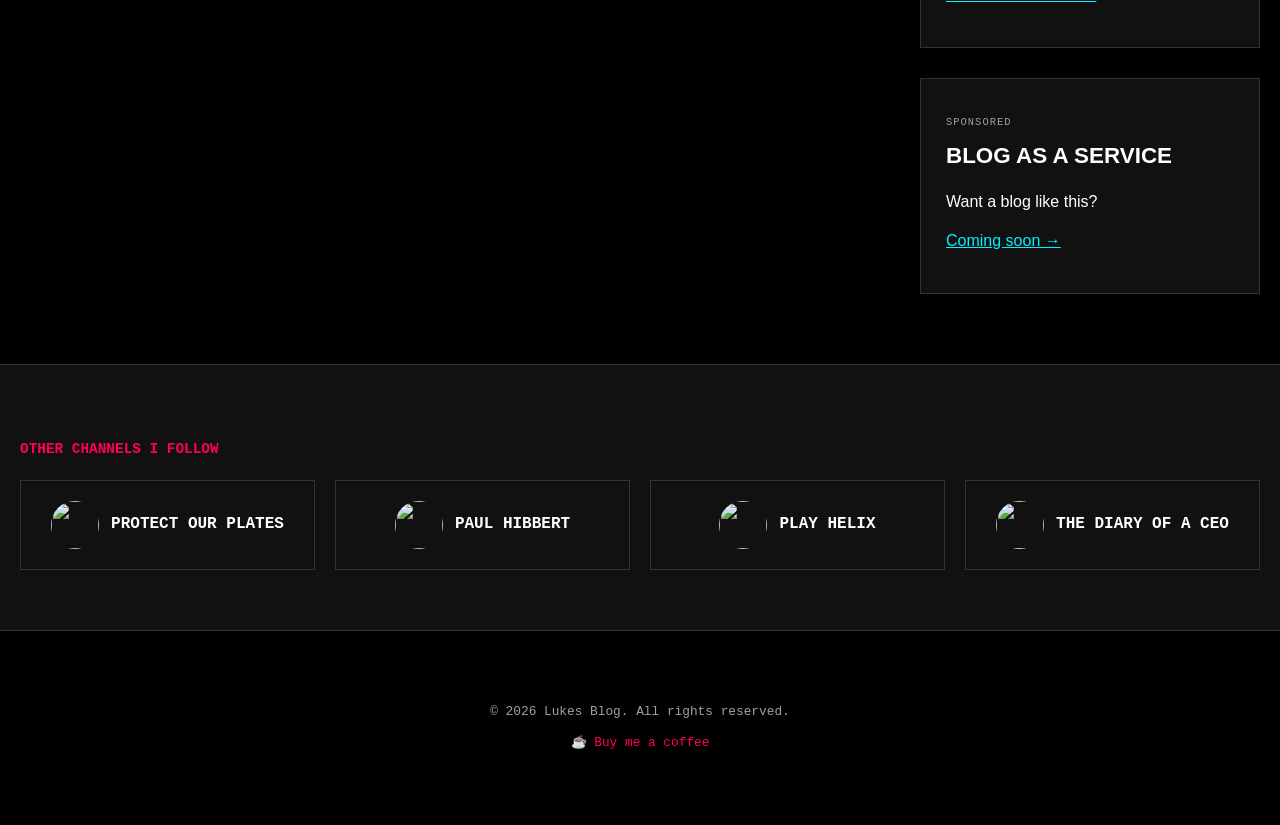
==== commit 9c6e49ef: "blog: add Milk & More referral card to sidebar Co-Authored-By: Claude Opus 5.5 <noreply@anthropic.co" ====
--- a/blog/index.html
+++ b/blog/index.html
@@ -71,6 +71,14 @@
         <p>Use the new blog authoring tool to publish posts in seconds.</p>
       </div>
 
+      <a href="https://r.milkandmore.co.uk/luket-1637" class="ad-card" target="_blank" rel="sponsored noopener">
+        <p class="ad-label">Referral</p>
+        <h3>Milk &amp; More</h3>
+        <p>Glass-bottled milk, eggs, bread and more on your doorstep by 7am. Free delivery, no minimum order.</p>
+        <p>30% off your first two weeks, 20% off weeks three and four.</p>
+        <p class="meta" style="text-decoration: underline; color: var(--accent-alt);">Join the milkround →</p>
+      </a>
+
       <a href="https://baas.tukems.cloud/" class="ad-card">
         <p class="ad-label">Sponsored</p>
         <h3>Blog as a Service</h3>
--- a/blog/style.css
+++ b/blog/style.css
@@ -438,3 +438,138 @@
   .post-card h3 { font-size: 2rem; }
 }
 
+/* Tablet */
+@media (max-width: 768px) {
+  .site-header,
+  .post-header,
+  .site-footer {
+    padding: 40px 16px;
+  }
+
+  .site-main,
+  .post-main {
+    padding: 24px 16px;
+    gap: 30px;
+  }
+
+  .post-card h3 {
+    font-size: 1.6rem;
+  }
+
+  .post-card p {
+    font-size: 1rem;
+  }
+
+  #postMeta h1 {
+    font-size: clamp(1.8rem, 7vw, 3rem);
+    line-height: 1;
+  }
+
+  .post-subtitle {
+    font-size: 1.15rem;
+  }
+
+  .post-content {
+    font-size: 1.05rem;
+    line-height: 1.55;
+  }
+
+  .post-content h2 {
+    font-size: 1.6rem;
+    margin: 1.5em 0 0.6em;
+  }
+
+  .hero-image {
+    aspect-ratio: 16 / 9;
+  }
+
+  .cta-box {
+    padding: 24px;
+    margin: 40px 0;
+  }
+
+  .share-label {
+    font-size: 1.2rem;
+  }
+
+  .sidebar {
+    position: static;
+  }
+
+  .ad-card {
+    padding: 20px;
+  }
+}
+
+/* Phone */
+@media (max-width: 480px) {
+  .site-header,
+  .post-header,
+  .site-footer {
+    padding: 30px 14px;
+  }
+
+  .site-main,
+  .post-main {
+    padding: 16px 14px;
+    gap: 24px;
+  }
+
+  .site-header h1 {
+    font-size: clamp(2rem, 10vw, 3.5rem);
+  }
+
+  .post-card {
+    padding-bottom: 24px;
+    margin-bottom: 24px;
+  }
+
+  .post-card h3 {
+    font-size: 1.4rem;
+  }
+
+  #postMeta h1 {
+    font-size: clamp(1.6rem, 8vw, 2.5rem);
+  }
+
+  .post-subtitle {
+    font-size: 1rem;
+    margin-bottom: 24px;
+  }
+
+  .post-content {
+    font-size: 1rem;
+    line-height: 1.5;
+  }
+
+  .post-content h2 {
+    font-size: 1.35rem;
+  }
+
+  .hero-full-width {
+    padding: 0 14px;
+  }
+
+  .hero-image {
+    aspect-ratio: 16 / 9;
+  }
+
+  .share-buttons {
+    flex-wrap: wrap;
+  }
+
+  .share-btn-copy {
+    width: 100%;
+    justify-content: center;
+  }
+
+  .ad-card {
+    padding: 16px;
+    margin-bottom: 20px;
+  }
+
+  .ad-card h3 {
+    font-size: 1.15rem;
+  }
+}
+
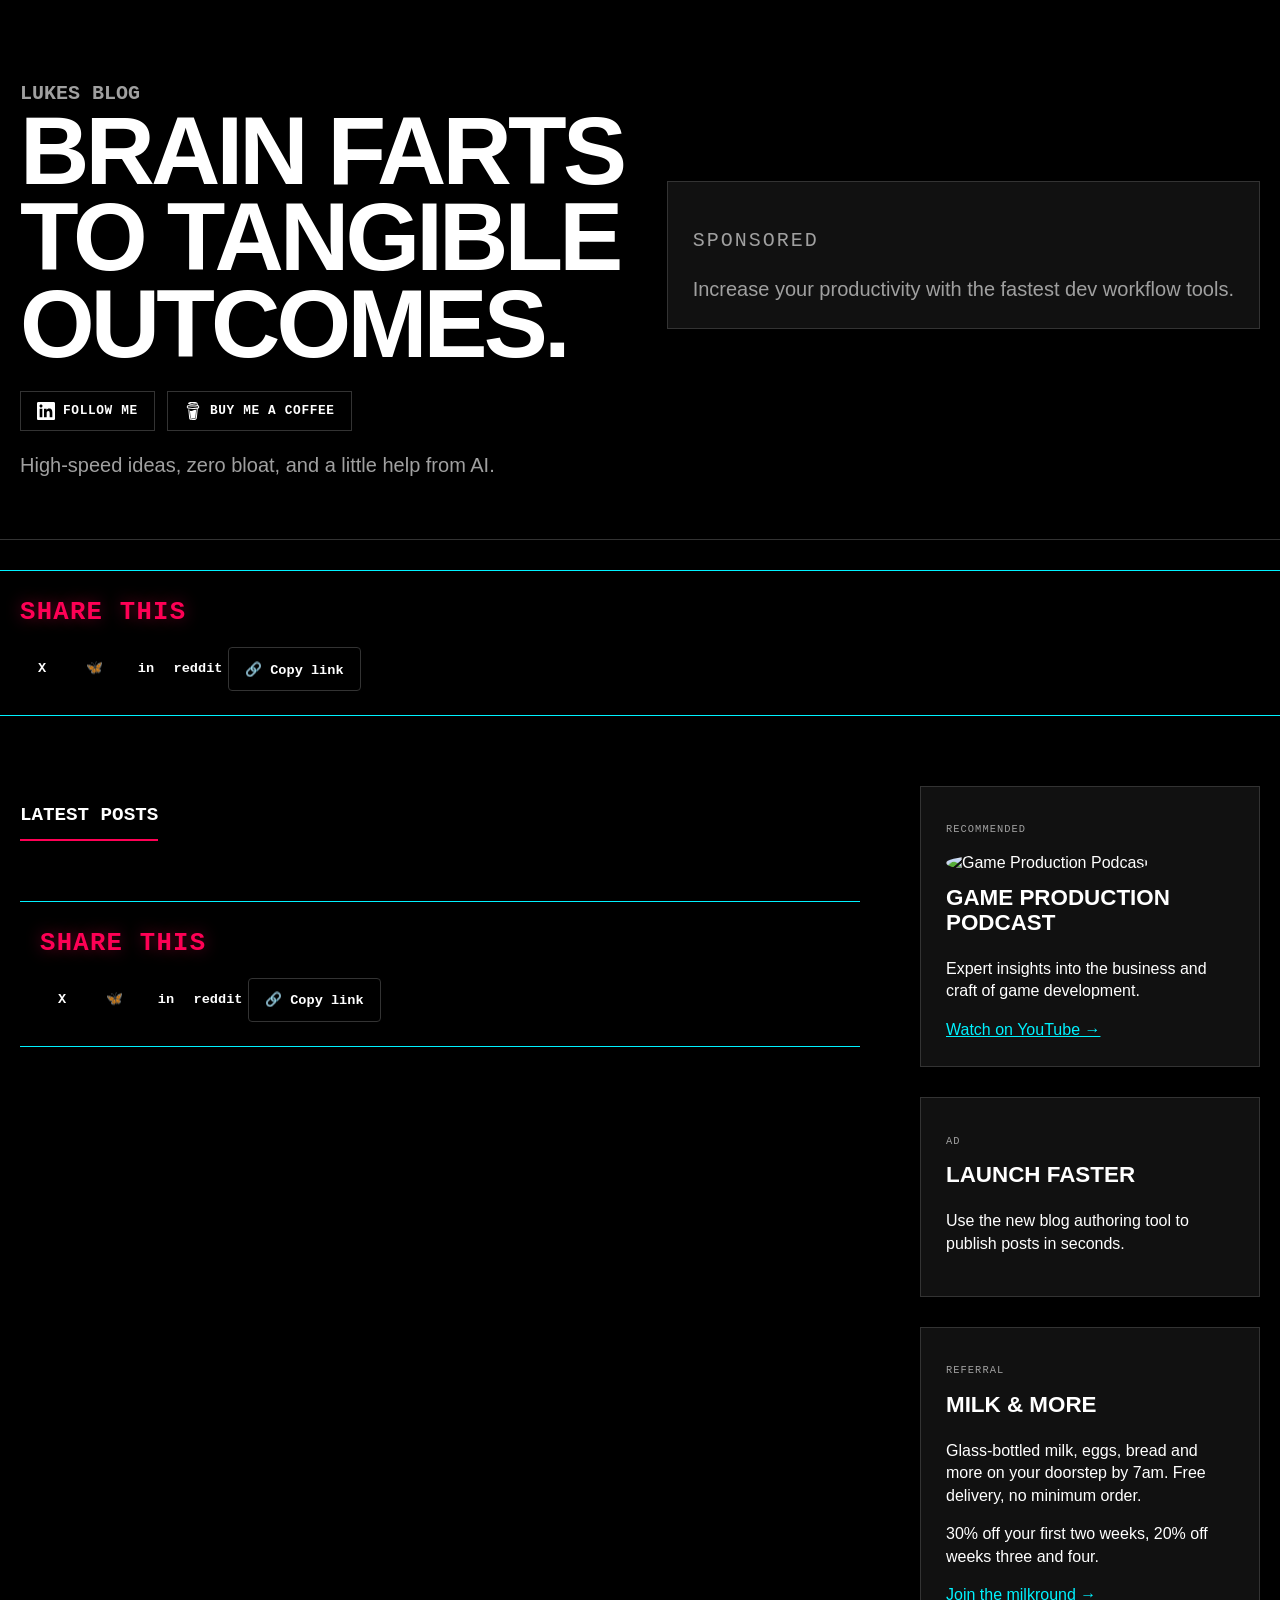
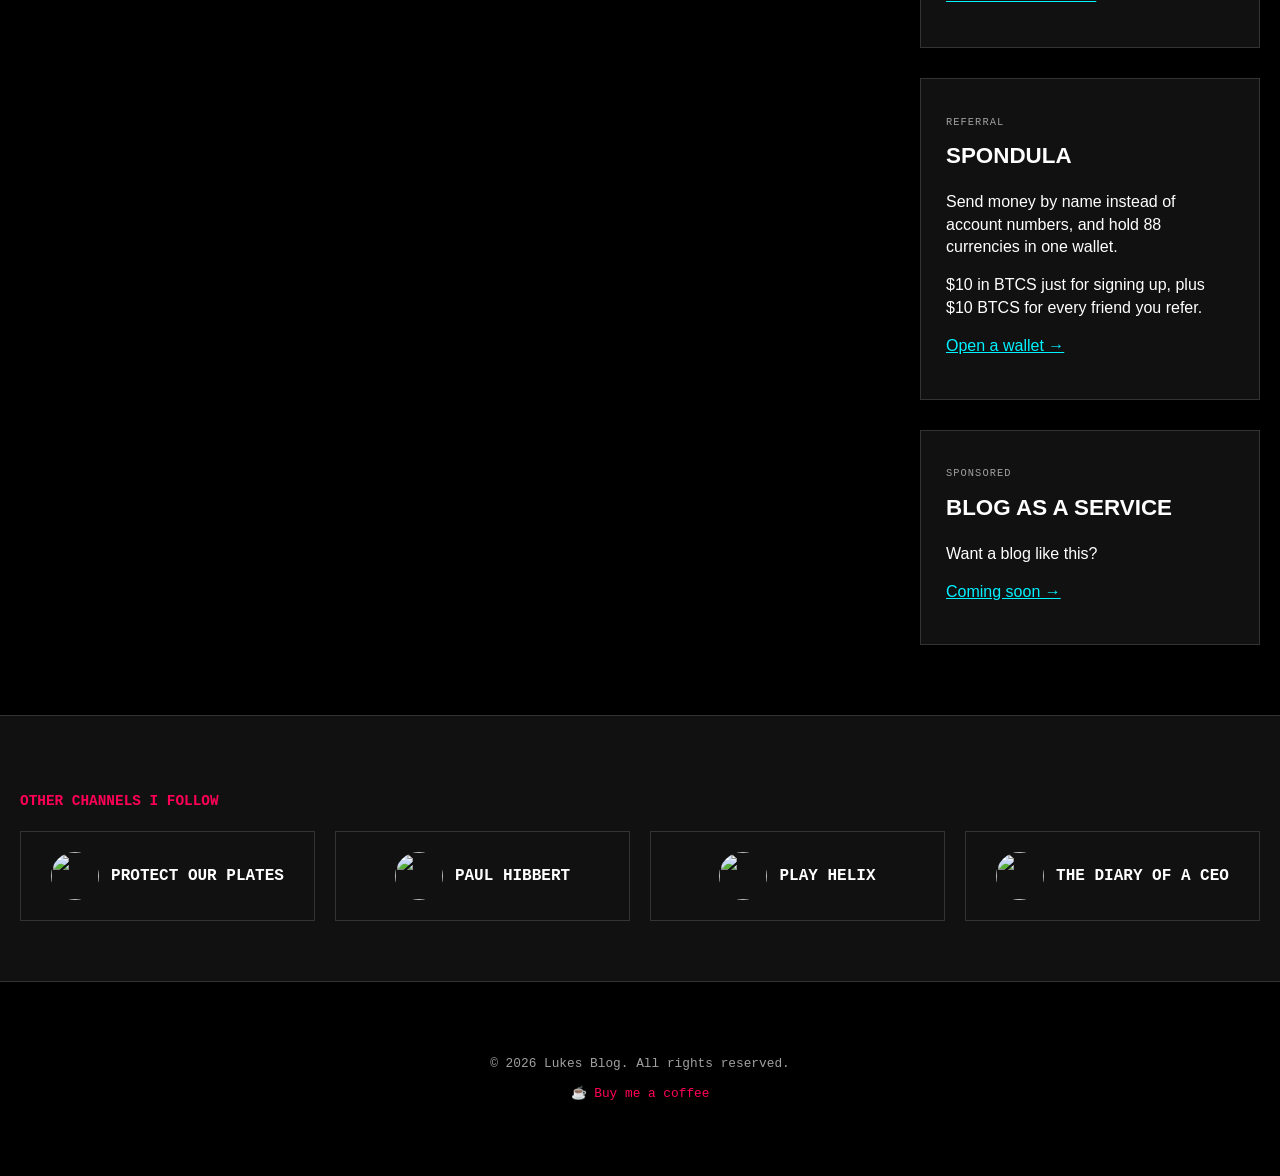
==== commit b344ebd3: "Add Spondula referral card to blog sidebar Matches the existing Milk & More referral pattern across " ====
--- a/blog/index.html
+++ b/blog/index.html
@@ -79,6 +79,14 @@
         <p class="meta" style="text-decoration: underline; color: var(--accent-alt);">Join the milkround →</p>
       </a>
 
+      <a href="https://spondula.com/r/luke-wtt2" class="ad-card" target="_blank" rel="sponsored noopener">
+        <p class="ad-label">Referral</p>
+        <h3>Spondula</h3>
+        <p>Send money by name instead of account numbers, and hold 88 currencies in one wallet.</p>
+        <p>$10 in BTCS just for signing up, plus $10 BTCS for every friend you refer.</p>
+        <p class="meta" style="text-decoration: underline; color: var(--accent-alt);">Open a wallet →</p>
+      </a>
+
       <a href="https://baas.tukems.cloud/" class="ad-card">
         <p class="ad-label">Sponsored</p>
         <h3>Blog as a Service</h3>
